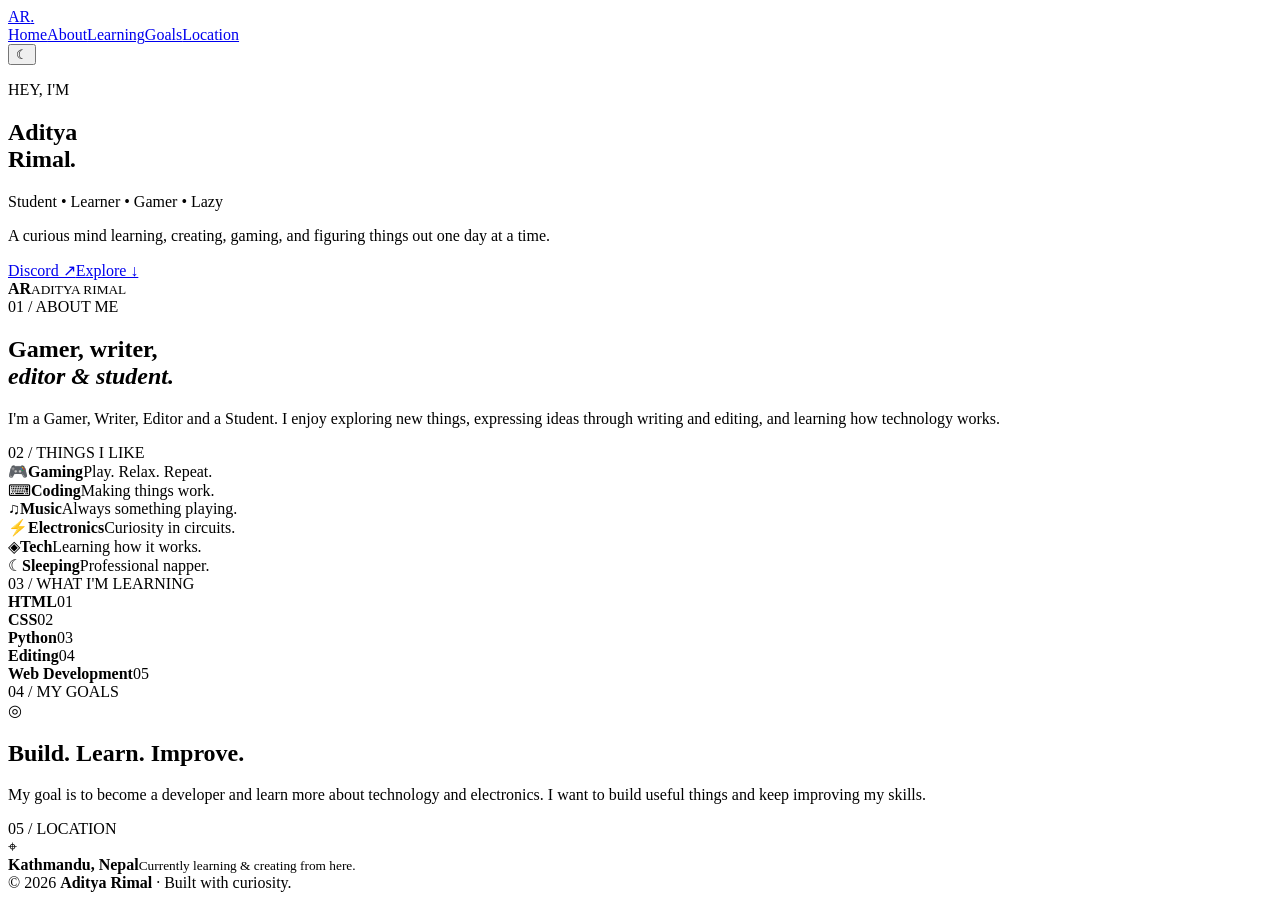
==== index.html @ 338e5bd5 "Add files via upload" ====
<!doctype html><html lang="en"><head><meta charset="utf-8"><meta name="viewport" content="width=device-width,initial-scale=1"><title>Aditya Rimal — Student • Learner • Gamer</title><link rel="stylesheet" href="style.css"></head><body><nav><a class="logo" href="#home">AR<span>.</span></a><div class="links"><a href="#home">Home</a><a href="#about">About</a><a href="#learning">Learning</a><a href="#goals">Goals</a><a href="#location">Location</a></div><button id="theme">☾</button></nav><main><section id="home" class="hero"><div><p class="kicker">HEY, I'M</p><h1>Aditya<br><b>Rimal</b><i>.</i></h1><p class="tag">Student <span>•</span> Learner <span>•</span> Gamer <span>•</span> Lazy</p><p class="lead">A curious mind learning, creating, gaming, and figuring things out one day at a time.</p><div class="actions"><a class="btn primary" href="https://discord.gg/s4zB5gnCB" target="_blank">Discord ↗</a><a class="btn" href="#about">Explore ↓</a></div></div><div class="orb"><strong>AR</strong><small>ADITYA RIMAL</small></div></section><section id="about" class="section"><div class="label">01 / ABOUT ME</div><div><h2>Gamer, writer,<br><em>editor & student.</em></h2><p>I'm a Gamer, Writer, Editor and a Student. I enjoy exploring new things, expressing ideas through writing and editing, and learning how technology works.</p></div></section><section class="section"><div class="label">02 / THINGS I LIKE</div><div class="tiles"><div>🎮<b>Gaming</b><span>Play. Relax. Repeat.</span></div><div>⌨<b>Coding</b><span>Making things work.</span></div><div>♫<b>Music</b><span>Always something playing.</span></div><div>⚡<b>Electronics</b><span>Curiosity in circuits.</span></div><div>◈<b>Tech</b><span>Learning how it works.</span></div><div>☾<b>Sleeping</b><span>Professional napper.</span></div></div></section><section id="learning" class="section"><div class="label">03 / WHAT I'M LEARNING</div><div class="skills"><div><strong>HTML</strong><span>01</span></div><div><strong>CSS</strong><span>02</span></div><div><strong>Python</strong><span>03</span></div><div><strong>Editing</strong><span>04</span></div><div><strong>Web Development</strong><span>05</span></div></div></section><section id="goals" class="section"><div class="label">04 / MY GOALS</div><div class="goalbox"><div class="target">◎</div><div><h2>Build. Learn. Improve.</h2><p>My goal is to become a developer and learn more about technology and electronics. I want to build useful things and keep improving my skills.</p></div></div></section><section id="location" class="section"><div class="label">05 / LOCATION</div><div class="location"><span>⌖</span><div><b>Kathmandu, Nepal</b><small>Currently learning & creating from here.</small></div></div></section></main><footer>© 2026 <b>Aditya Rimal</b> · Built with curiosity.</footer><script src="script.js"></script></body></html>
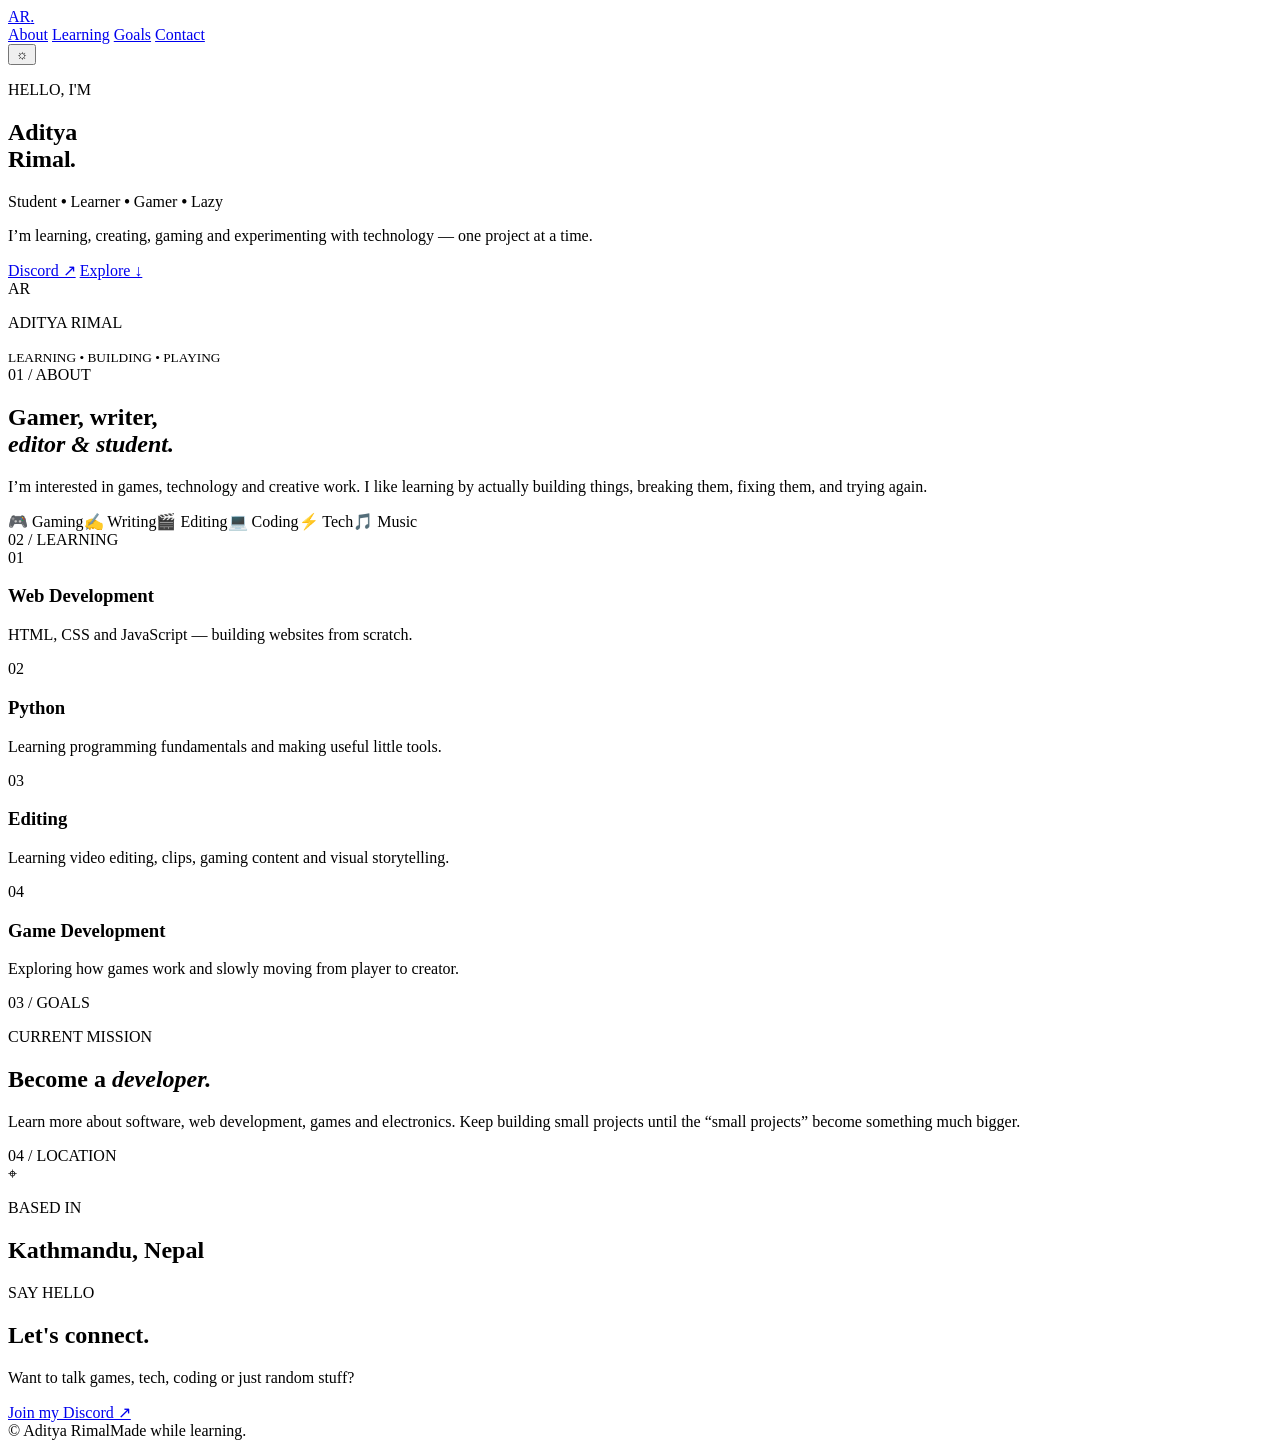
==== commit 35e5669f: "Build Aditya Rimal portfolio homepage" ====
--- a/index.html
+++ b/index.html
@@ -1 +1,91 @@
-<!doctype html><html lang="en"><head><meta charset="utf-8"><meta name="viewport" content="width=device-width,initial-scale=1"><title>Aditya Rimal — Student • Learner • Gamer</title><link rel="stylesheet" href="style.css"></head><body><nav><a class="logo" href="#home">AR<span>.</span></a><div class="links"><a href="#home">Home</a><a href="#about">About</a><a href="#learning">Learning</a><a href="#goals">Goals</a><a href="#location">Location</a></div><button id="theme">☾</button></nav><main><section id="home" class="hero"><div><p class="kicker">HEY, I'M</p><h1>Aditya<br><b>Rimal</b><i>.</i></h1><p class="tag">Student <span>•</span> Learner <span>•</span> Gamer <span>•</span> Lazy</p><p class="lead">A curious mind learning, creating, gaming, and figuring things out one day at a time.</p><div class="actions"><a class="btn primary" href="https://discord.gg/s4zB5gnCB" target="_blank">Discord ↗</a><a class="btn" href="#about">Explore ↓</a></div></div><div class="orb"><strong>AR</strong><small>ADITYA RIMAL</small></div></section><section id="about" class="section"><div class="label">01 / ABOUT ME</div><div><h2>Gamer, writer,<br><em>editor & student.</em></h2><p>I'm a Gamer, Writer, Editor and a Student. I enjoy exploring new things, expressing ideas through writing and editing, and learning how technology works.</p></div></section><section class="section"><div class="label">02 / THINGS I LIKE</div><div class="tiles"><div>🎮<b>Gaming</b><span>Play. Relax. Repeat.</span></div><div>⌨<b>Coding</b><span>Making things work.</span></div><div>♫<b>Music</b><span>Always something playing.</span></div><div>⚡<b>Electronics</b><span>Curiosity in circuits.</span></div><div>◈<b>Tech</b><span>Learning how it works.</span></div><div>☾<b>Sleeping</b><span>Professional napper.</span></div></div></section><section id="learning" class="section"><div class="label">03 / WHAT I'M LEARNING</div><div class="skills"><div><strong>HTML</strong><span>01</span></div><div><strong>CSS</strong><span>02</span></div><div><strong>Python</strong><span>03</span></div><div><strong>Editing</strong><span>04</span></div><div><strong>Web Development</strong><span>05</span></div></div></section><section id="goals" class="section"><div class="label">04 / MY GOALS</div><div class="goalbox"><div class="target">◎</div><div><h2>Build. Learn. Improve.</h2><p>My goal is to become a developer and learn more about technology and electronics. I want to build useful things and keep improving my skills.</p></div></div></section><section id="location" class="section"><div class="label">05 / LOCATION</div><div class="location"><span>⌖</span><div><b>Kathmandu, Nepal</b><small>Currently learning & creating from here.</small></div></div></section></main><footer>© 2026 <b>Aditya Rimal</b> · Built with curiosity.</footer><script src="script.js"></script></body></html>
+<!doctype html>
+<html lang="en">
+<head>
+  <meta charset="utf-8">
+  <meta name="viewport" content="width=device-width,initial-scale=1">
+  <meta name="description" content="Aditya Rimal — student, learner, gamer and creator.">
+  <title>Aditya Rimal — Student • Learner • Gamer</title>
+  <link rel="stylesheet" href="style.css">
+</head>
+<body>
+  <div class="bg-grid"></div>
+  <header class="nav">
+    <a class="brand" href="#home">AR<span>.</span></a>
+    <nav class="nav-links" aria-label="Main navigation">
+      <a href="#about">About</a>
+      <a href="#learning">Learning</a>
+      <a href="#goals">Goals</a>
+      <a href="#contact">Contact</a>
+    </nav>
+    <button class="theme-btn" id="theme" aria-label="Toggle theme">☼</button>
+  </header>
+
+  <main>
+    <section class="hero reveal" id="home">
+      <div class="hero-copy">
+        <p class="eyebrow"><span></span> HELLO, I'M</p>
+        <h1>Aditya<br><strong>Rimal</strong><i>.</i></h1>
+        <p class="tagline">Student <b>•</b> Learner <b>•</b> Gamer <b>•</b> Lazy</p>
+        <p class="intro">I’m learning, creating, gaming and experimenting with technology — one project at a time.</p>
+        <div class="buttons">
+          <a class="btn primary" href="https://discord.gg/s4zB5gnCB" target="_blank" rel="noopener">Discord ↗</a>
+          <a class="btn ghost" href="#about">Explore ↓</a>
+        </div>
+      </div>
+      <div class="hero-card" aria-label="Aditya Rimal">
+        <div class="scan"></div>
+        <div class="avatar">AR</div>
+        <p>ADITYA RIMAL</p>
+        <small>LEARNING • BUILDING • PLAYING</small>
+      </div>
+    </section>
+
+    <section class="section reveal" id="about">
+      <div class="section-label">01 / ABOUT</div>
+      <div class="content">
+        <h2>Gamer, writer,<br><em>editor & student.</em></h2>
+        <p>I’m interested in games, technology and creative work. I like learning by actually building things, breaking them, fixing them, and trying again.</p>
+        <div class="chips">
+          <span>🎮 Gaming</span><span>✍️ Writing</span><span>🎬 Editing</span><span>💻 Coding</span><span>⚡ Tech</span><span>🎵 Music</span>
+        </div>
+      </div>
+    </section>
+
+    <section class="section reveal" id="learning">
+      <div class="section-label">02 / LEARNING</div>
+      <div class="content grid">
+        <article class="card"><span>01</span><h3>Web Development</h3><p>HTML, CSS and JavaScript — building websites from scratch.</p></article>
+        <article class="card"><span>02</span><h3>Python</h3><p>Learning programming fundamentals and making useful little tools.</p></article>
+        <article class="card"><span>03</span><h3>Editing</h3><p>Learning video editing, clips, gaming content and visual storytelling.</p></article>
+        <article class="card"><span>04</span><h3>Game Development</h3><p>Exploring how games work and slowly moving from player to creator.</p></article>
+      </div>
+    </section>
+
+    <section class="section reveal" id="goals">
+      <div class="section-label">03 / GOALS</div>
+      <div class="content goal-box">
+        <div><p class="mini">CURRENT MISSION</p><h2>Become a <em>developer.</em></h2></div>
+        <p>Learn more about software, web development, games and electronics. Keep building small projects until the “small projects” become something much bigger.</p>
+      </div>
+    </section>
+
+    <section class="section reveal" id="location">
+      <div class="section-label">04 / LOCATION</div>
+      <div class="content location-box">
+        <div class="pin">⌖</div>
+        <div><p class="mini">BASED IN</p><h2>Kathmandu, Nepal</h2></div>
+      </div>
+    </section>
+
+    <section class="contact reveal" id="contact">
+      <p class="eyebrow"><span></span> SAY HELLO</p>
+      <h2>Let's connect.</h2>
+      <p>Want to talk games, tech, coding or just random stuff?</p>
+      <a class="btn primary" href="https://discord.gg/s4zB5gnCB" target="_blank" rel="noopener">Join my Discord ↗</a>
+    </section>
+  </main>
+
+  <footer><span>© <span id="year"></span> Aditya Rimal</span><span>Made while learning.</span></footer>
+  <script src="script.js"></script>
+</body>
+</html>
